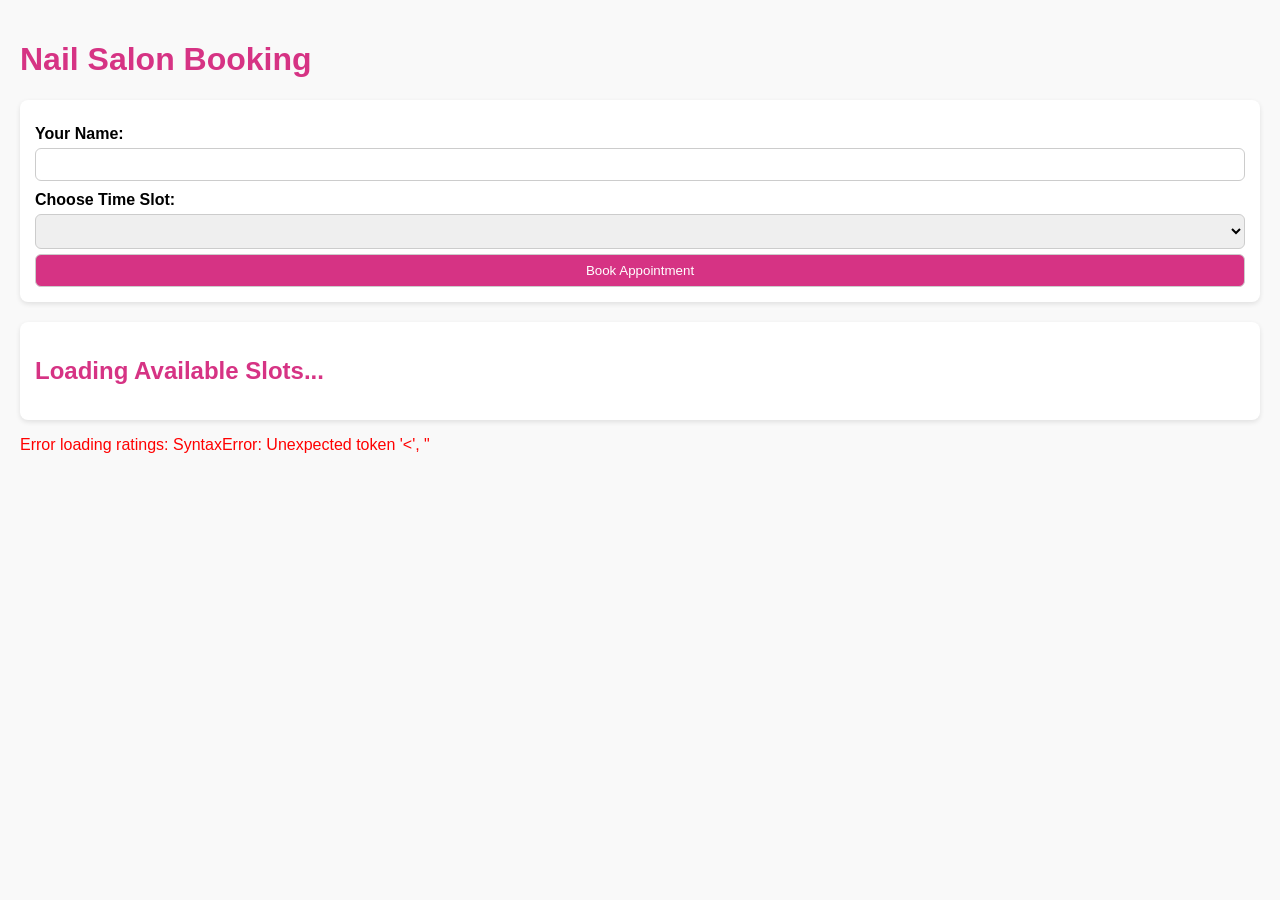
==== nailbooking/src/main/resources/static/index.html @ 594371e1 "all clear" ====
<!DOCTYPE html>
<html lang="en">

<head>
    <meta charset="UTF-8">
    <title>Nail Booking System</title>
    <style>
        body {
            font-family: 'Segoe UI', sans-serif;
            background-color: #f9f9f9;
            margin: 0;
            padding: 20px;
        }

        h1,
        h2 {
            color: #d63384;
        }

        form {
            margin-bottom: 20px;
            background: #fff;
            padding: 15px;
            border-radius: 8px;
            box-shadow: 0 2px 5px rgba(0, 0, 0, 0.1);
        }

        label {
            display: block;
            margin-top: 10px;
            font-weight: bold;
        }

        input,
        select,
        button {
            width: 100%;
            padding: 8px;
            margin-top: 5px;
            border: 1px solid #ccc;
            border-radius: 6px;
            box-sizing: border-box;
        }

        button {
            background-color: #d63384;
            color: white;
            cursor: pointer;
        }

        button:hover {
            background-color: #c21870;
        }

        #slots {
            background: #fff;
            padding: 15px;
            border-radius: 8px;
            box-shadow: 0 2px 5px rgba(0, 0, 0, 0.1);
        }

        ul {
            padding-left: 20px;
        }
    </style>
</head>

<body>
    <h1>Nail Salon Booking</h1>

    <form id="bookingForm">
        <label for="name">Your Name:</label>
        <input type="text" id="name" required>

        <label for="time">Choose Time Slot:</label>
        <select id="time" required></select>

        <button type="submit">Book Appointment</button>
    </form>

    <div id="slots">
        <h2>Loading Available Slots...</h2>
    </div>

    <div id="ratings">
        <p class="loading">Loading ratings...</p>
    </div>

    <script>
        fetch('/api/rating')
            .then(res => res.json())
            .then(data => {
                const div = document.getElementById('ratings');
                if (data.length === 0) {
                    div.innerHTML = '<p>No ratings available at the moment.</p>';
                    return;
                }

                const list = data.map(item =>
                    `<li>
                <strong>ID:</strong> ${item.id}<br>
                <strong>Rating:</strong> ${item.ratingValue} / 5<br>
                <strong>Review:</strong> ${item.review}
            </li>`
                ).join('');

                div.innerHTML = `<ul>${list}</ul>`;
            })
            .catch(err => {
                document.getElementById('ratings').innerHTML = `<p style="color:red;">Error loading ratings: ${err}</p>`;
            });
    </script>

    <script>
        fetch('/api/available-slots')
            .then(res => res.json())
            .then(data => {
                const div = document.getElementById('slots');
                const select = document.getElementById('time');

                if (data.length === 0) {
                    div.innerHTML = '<h2>No available slots today. Please try again later.</h2>';
                    return;
                }

                div.innerHTML = '<h2>Available Slots:</h2><ul>' +
                    data.map(slot => {
                        const date = new Date(slot);
                        const formatted = date.toLocaleString('en-US', {
                            dateStyle: 'medium', timeStyle: 'short'
                        });

                        const option = document.createElement('option');
                        option.value = slot;
                        option.textContent = formatted;
                        select.appendChild(option);

                        return `<li>${formatted}</li>`;
                    }).join('') + '</ul>';
            });

        document.getElementById('bookingForm').addEventListener('submit', (e) => {
            e.preventDefault();
            const name = document.getElementById('name').value;
            const time = document.getElementById('time').value;

            fetch('/api/book-appointment', {
                method: 'POST',
                headers: { 'Content-Type': 'application/json' },
                body: JSON.stringify({ name, time })
            })
                .then(res => {
                    if (!res.ok) {
                        return res.text().then(text => { throw new Error(text) });
                    }
                    return res.json();
                })
                .then(data => {
                    alert(`Booking confirmed for ${data.customerName} at ${new Date(data.time).toLocaleString()}`);
                    window.location.reload();
                })
                .catch(err => alert('Error: ' + err.message));
        });
    </script>
</body>

</html>
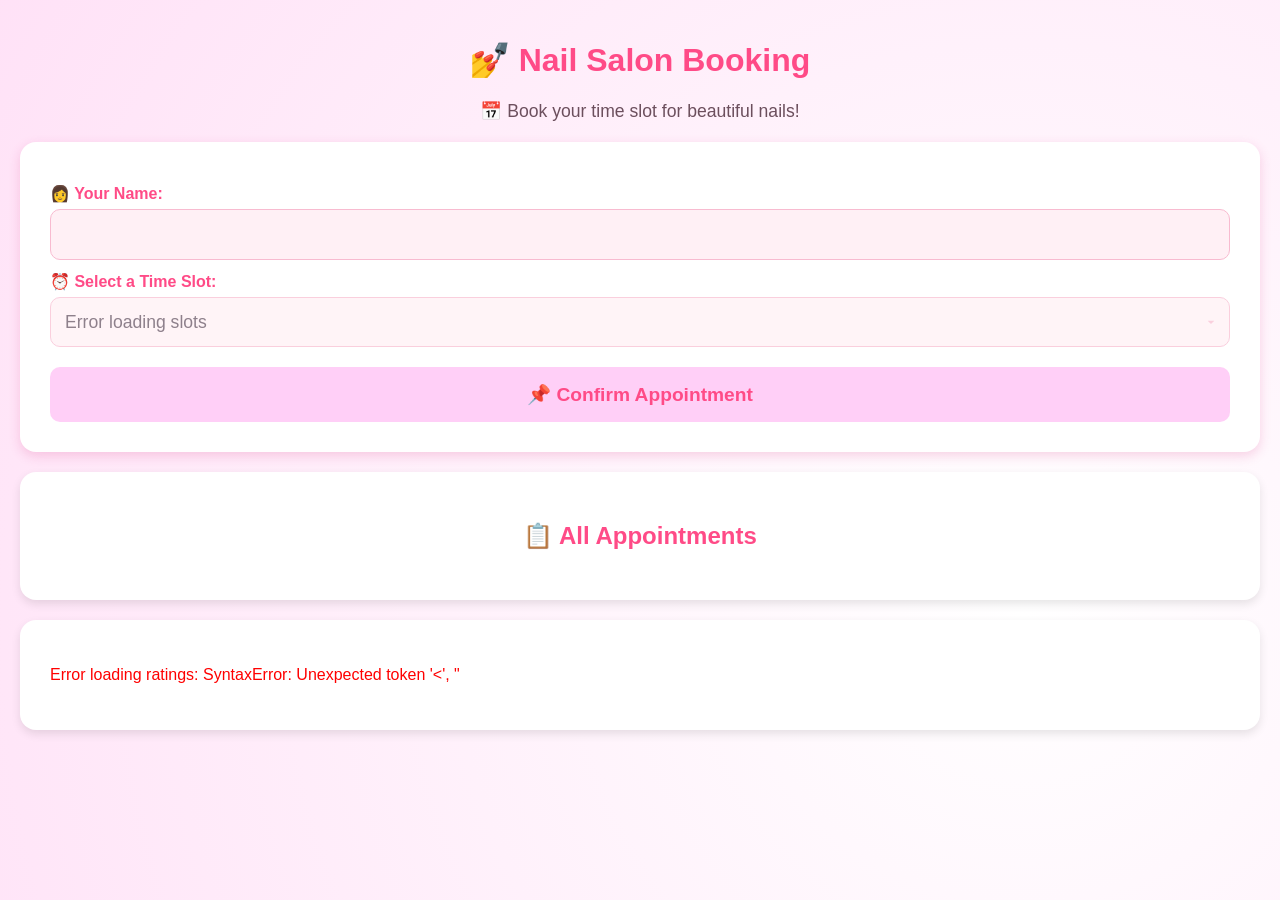
==== commit 5e139636: "ui jaaaaa" ====
--- a/nailbooking/src/main/resources/static/index.html
+++ b/nailbooking/src/main/resources/static/index.html
@@ -3,87 +3,190 @@
 
 <head>
     <meta charset="UTF-8">
-    <title>Nail Booking System</title>
+    <title>💅 Nail Booking System</title>
     <style>
         body {
             font-family: 'Segoe UI', sans-serif;
-            background-color: #f9f9f9;
+            background: radial-gradient(circle at 20% 20%, #ffffff, #ffd8f4, #ffffff, #fbcbda);
+            background-size: 400% 400%;
+            animation: bgMove 20s ease infinite;
             margin: 0;
             padding: 20px;
+            color: #5f4b5b;
+        }
+
+        @keyframes bgMove {
+            0% {
+                background-position: 0% 50%;
+            }
+
+            50% {
+                background-position: 100% 50%;
+            }
+
+            100% {
+                background-position: 0% 50%;
+            }
         }
 
         h1,
         h2 {
-            color: #d63384;
+            color: #f8bbd0;
+            text-align: center;
+        }
+
+        .description {
+            text-align: center;
+            font-size: 1.1em;
+            color: #6c4f5d;
+            margin-bottom: 20px;
         }
 
         form {
-            margin-bottom: 20px;
+            max-width: 100%;
+            margin: 0 auto 20px;
             background: #fff;
-            padding: 15px;
-            border-radius: 8px;
-            box-shadow: 0 2px 5px rgba(0, 0, 0, 0.1);
+            padding: 30px;
+            border-radius: 16px;
+            box-shadow: 0 4px 12px rgba(214, 51, 132, 0.2);
         }
 
         label {
             display: block;
-            margin-top: 10px;
+            margin-top: 12px;
             font-weight: bold;
+            color: #f8bbd0;
         }
 
         input,
         select,
         button {
             width: 100%;
-            padding: 8px;
-            margin-top: 5px;
-            border: 1px solid #ccc;
-            border-radius: 6px;
+            padding: 14px;
+            margin-top: 6px;
+            border: 1px solid #f8bbd0;
+            border-radius: 10px;
             box-sizing: border-box;
+            font-size: 1.1em;
+            background-color: #fff0f5;
+            color: #5f4b5b;
+
+        }
+
+        input:focus,
+        select:focus {
+            border-color: #f8bbd0;
+            box-shadow: 0 0 5px #f8bbd0;
+            outline: none;
+        }
+
+        select {
+            appearance: none;
+            background-image: url('data:image/svg+xml;utf8,<svg fill="%23f8bbd0" height="24" viewBox="0 0 24 24" width="24" xmlns="http://www.w3.org/2000/svg"><path d="M7 10l5 5 5-5z"/></svg>');
+            background-repeat: no-repeat;
+            background-position: right 10px center;
+            background-size: 16px 16px;
+            padding-right: 40px;
         }
 
         button {
-            background-color: #d63384;
-            color: white;
-            cursor: pointer;
+            background-color: #ff045c;
+            font-weight: bold;
+            margin-top: 20px;
+            transition: background-color 0.3s ease;
+            padding: 16px;
+            font-size: 1.2em;
+            border: none;
+            border-radius: 10px;
         }
 
         button:hover {
-            background-color: #c21870;
-        }
-
-        #slots {
+            background-color: #f8bbd0;
+
+            color: #6c4f5d;
+
+        }
+
+
+
+        #appointment-section,
+        #slots,
+        #ratings {
             background: #fff;
-            padding: 15px;
-            border-radius: 8px;
-            box-shadow: 0 2px 5px rgba(0, 0, 0, 0.1);
+            max-width: 100%;
+            margin: 0 auto 20px;
+            padding: 30px;
+            border-radius: 16px;
+            box-shadow: 0 4px 10px rgba(0, 0, 0, 0.1);
         }
 
         ul {
             padding-left: 20px;
         }
+
+        .loading {
+            text-align: center;
+            color: #6c4f5d;
+        }
+
+        /* Color adjustments */
+        h1,
+        h2,
+        label,
+        button,
+        input:focus,
+        select:focus {
+            color: #ff4b87 !important;
+        }
+
+        button {
+            background-color: #ffcff7 !important;
+        }
+
+        button:hover {
+            background-color: #b3ffe7 !important;
+            color: #696969 !important;
+
+        }
+
+
+        input,
+        select {
+            border-color: #f8bbd0 !important;
+        }
+
+        input:focus,
+        select:focus {
+            box-shadow: 0 0 5px #f8bbd0 !important;
+        }
+
+        select {
+            background-image: url('data:image/svg+xml;utf8,<svg fill="%23f8bbd0" height="24" viewBox="0 0 24 24" width="24" xmlns="http://www.w3.org/2000/svg"><path d="M7 10l5 5 5-5z"/></svg>') !important;
+        }
     </style>
 </head>
 
 <body>
-    <h1>Nail Salon Booking</h1>
+    <h1>💅 Nail Salon Booking</h1>
+    <p class="description">📅 Book your time slot for beautiful nails!</p>
 
     <form id="bookingForm">
-        <label for="name">Your Name:</label>
+        <label for="name">👩 Your Name:</label>
         <input type="text" id="name" required>
 
-        <label for="time">Choose Time Slot:</label>
+        <label for="time">⏰ Select a Time Slot:</label>
         <select id="time" required></select>
 
-        <button type="submit">Book Appointment</button>
+        <button type="submit">📌 Confirm Appointment</button>
     </form>
 
-    <div id="slots">
-        <h2>Loading Available Slots...</h2>
+    <div id="appointment-section">
+        <h2>📋 All Appointments</h2>
+        <ul id="appointment-list"></ul>
     </div>
 
     <div id="ratings">
-        <p class="loading">Loading ratings...</p>
+        <p class="loading">💖 Loading ratings...</p>
     </div>
 
     <script>
@@ -92,51 +195,61 @@
             .then(data => {
                 const div = document.getElementById('ratings');
                 if (data.length === 0) {
-                    div.innerHTML = '<p>No ratings available at the moment.</p>';
+                    div.innerHTML = '<p>No ratings available right now.</p>';
                     return;
                 }
 
                 const list = data.map(item =>
                     `<li>
-                <strong>ID:</strong> ${item.id}<br>
-                <strong>Rating:</strong> ${item.ratingValue} / 5<br>
-                <strong>Review:</strong> ${item.review}
-            </li>`
+                        <strong>ID:</strong> ${item.id}<br>
+                        <strong>Rating:</strong> ${item.ratingValue} / 5<br>
+                        <strong>Review:</strong> ${item.review}
+                    </li>`
                 ).join('');
-
                 div.innerHTML = `<ul>${list}</ul>`;
             })
             .catch(err => {
                 document.getElementById('ratings').innerHTML = `<p style="color:red;">Error loading ratings: ${err}</p>`;
             });
-    </script>
-
-    <script>
+
         fetch('/api/available-slots')
             .then(res => res.json())
             .then(data => {
-                const div = document.getElementById('slots');
                 const select = document.getElementById('time');
+                select.innerHTML = '';
 
                 if (data.length === 0) {
-                    div.innerHTML = '<h2>No available slots today. Please try again later.</h2>';
+                    const option = document.createElement('option');
+                    option.textContent = 'No available slots';
+                    option.disabled = true;
+                    option.selected = true;
+                    select.appendChild(option);
+                    select.disabled = true;
                     return;
                 }
 
-                div.innerHTML = '<h2>Available Slots:</h2><ul>' +
-                    data.map(slot => {
-                        const date = new Date(slot);
-                        const formatted = date.toLocaleString('en-US', {
-                            dateStyle: 'medium', timeStyle: 'short'
-                        });
-
-                        const option = document.createElement('option');
-                        option.value = slot;
-                        option.textContent = formatted;
-                        select.appendChild(option);
-
-                        return `<li>${formatted}</li>`;
-                    }).join('') + '</ul>';
+                data.forEach(slot => {
+                    const date = new Date(slot);
+                    const formatted = date.toLocaleString('en-US', {
+                        dateStyle: 'medium',
+                        timeStyle: 'short'
+                    });
+
+                    const option = document.createElement('option');
+                    option.value = slot;
+                    option.textContent = formatted;
+                    select.appendChild(option);
+                });
+            })
+            .catch(err => {
+                const select = document.getElementById('time');
+                select.innerHTML = '';
+                const option = document.createElement('option');
+                option.textContent = 'Error loading slots';
+                option.disabled = true;
+                option.selected = true;
+                select.appendChild(option);
+                select.disabled = true;
             });
 
         document.getElementById('bookingForm').addEventListener('submit', (e) => {
@@ -161,6 +274,26 @@
                 })
                 .catch(err => alert('Error: ' + err.message));
         });
+
+        fetch('/api/appointments')
+            .then(response => response.json())
+            .then(data => {
+                const list = document.getElementById('appointment-list');
+                list.innerHTML = '';
+                data.forEach(appointment => {
+                    const item = document.createElement('li');
+                    const date = new Date(appointment.time);
+                    const formatted = date.toLocaleString('en-US', {
+                        dateStyle: 'medium',
+                        timeStyle: 'short'
+                    });
+                    item.textContent = `🕒 ${formatted} — 👤 ${appointment.customerName}`;
+                    list.appendChild(item);
+                });
+            })
+            .catch(error => {
+                console.error('Error fetching appointments:', error);
+            });
     </script>
 </body>
 
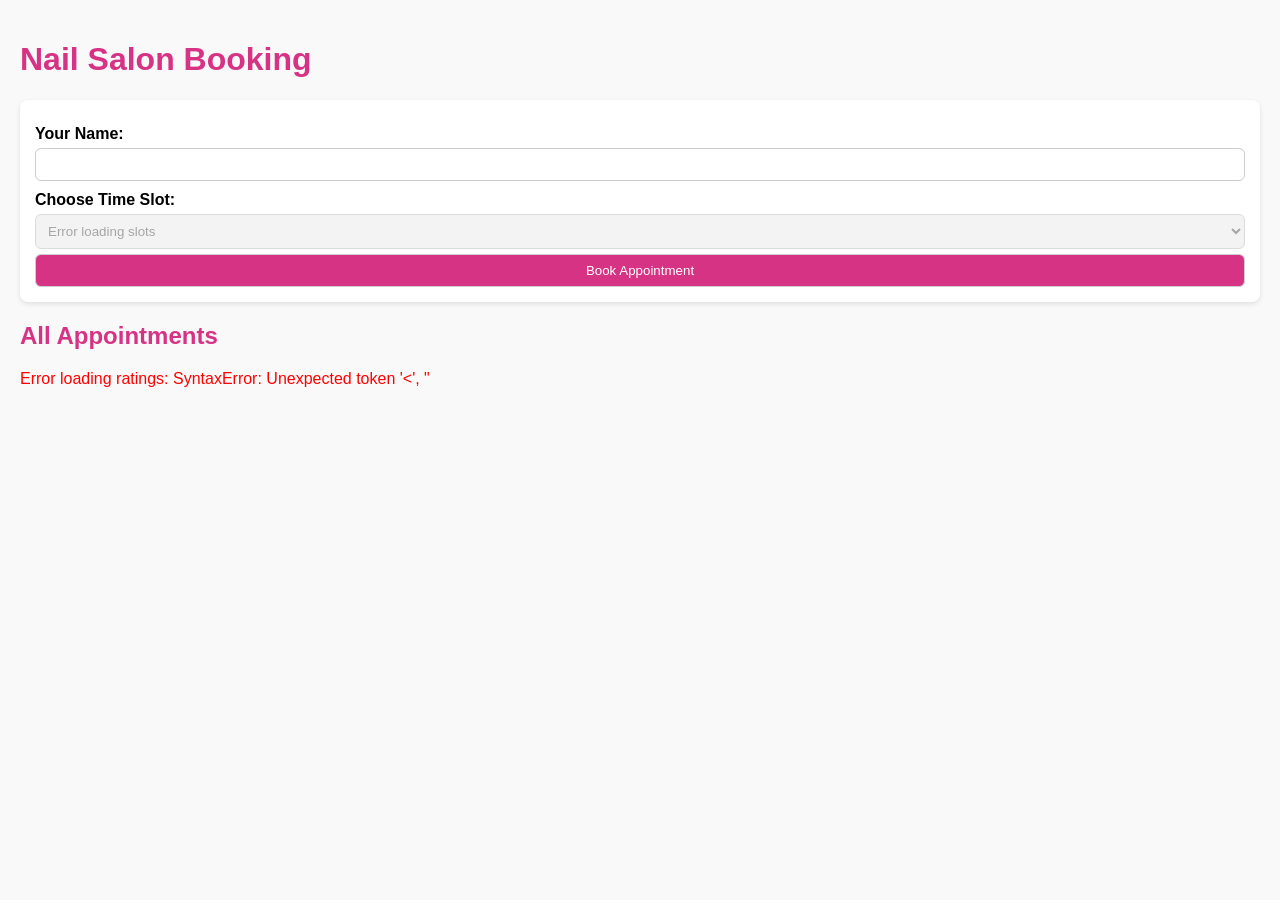
==== commit fb1b03ff: "fix for new service added" ====
--- a/nailbooking/src/main/resources/static/index.html
+++ b/nailbooking/src/main/resources/static/index.html
@@ -3,190 +3,89 @@
 
 <head>
     <meta charset="UTF-8">
-    <title>💅 Nail Booking System</title>
+    <title>Nail Booking System</title>
     <style>
         body {
             font-family: 'Segoe UI', sans-serif;
-            background: radial-gradient(circle at 20% 20%, #ffffff, #ffd8f4, #ffffff, #fbcbda);
-            background-size: 400% 400%;
-            animation: bgMove 20s ease infinite;
+            background-color: #f9f9f9;
             margin: 0;
             padding: 20px;
-            color: #5f4b5b;
-        }
-
-        @keyframes bgMove {
-            0% {
-                background-position: 0% 50%;
-            }
-
-            50% {
-                background-position: 100% 50%;
-            }
-
-            100% {
-                background-position: 0% 50%;
-            }
         }
 
         h1,
         h2 {
-            color: #f8bbd0;
-            text-align: center;
-        }
-
-        .description {
-            text-align: center;
-            font-size: 1.1em;
-            color: #6c4f5d;
+            color: #d63384;
+        }
+
+        form {
             margin-bottom: 20px;
-        }
-
-        form {
-            max-width: 100%;
-            margin: 0 auto 20px;
             background: #fff;
-            padding: 30px;
-            border-radius: 16px;
-            box-shadow: 0 4px 12px rgba(214, 51, 132, 0.2);
+            padding: 15px;
+            border-radius: 8px;
+            box-shadow: 0 2px 5px rgba(0, 0, 0, 0.1);
         }
 
         label {
             display: block;
-            margin-top: 12px;
+            margin-top: 10px;
             font-weight: bold;
-            color: #f8bbd0;
         }
 
         input,
         select,
         button {
             width: 100%;
-            padding: 14px;
-            margin-top: 6px;
-            border: 1px solid #f8bbd0;
-            border-radius: 10px;
+            padding: 8px;
+            margin-top: 5px;
+            border: 1px solid #ccc;
+            border-radius: 6px;
             box-sizing: border-box;
-            font-size: 1.1em;
-            background-color: #fff0f5;
-            color: #5f4b5b;
-
-        }
-
-        input:focus,
-        select:focus {
-            border-color: #f8bbd0;
-            box-shadow: 0 0 5px #f8bbd0;
-            outline: none;
-        }
-
-        select {
-            appearance: none;
-            background-image: url('data:image/svg+xml;utf8,<svg fill="%23f8bbd0" height="24" viewBox="0 0 24 24" width="24" xmlns="http://www.w3.org/2000/svg"><path d="M7 10l5 5 5-5z"/></svg>');
-            background-repeat: no-repeat;
-            background-position: right 10px center;
-            background-size: 16px 16px;
-            padding-right: 40px;
         }
 
         button {
-            background-color: #ff045c;
-            font-weight: bold;
-            margin-top: 20px;
-            transition: background-color 0.3s ease;
-            padding: 16px;
-            font-size: 1.2em;
-            border: none;
-            border-radius: 10px;
+            background-color: #d63384;
+            color: white;
+            cursor: pointer;
         }
 
         button:hover {
-            background-color: #f8bbd0;
-
-            color: #6c4f5d;
-
-        }
-
-
-
-        #appointment-section,
-        #slots,
-        #ratings {
+            background-color: #c21870;
+        }
+
+        #slots {
             background: #fff;
-            max-width: 100%;
-            margin: 0 auto 20px;
-            padding: 30px;
-            border-radius: 16px;
-            box-shadow: 0 4px 10px rgba(0, 0, 0, 0.1);
+            padding: 15px;
+            border-radius: 8px;
+            box-shadow: 0 2px 5px rgba(0, 0, 0, 0.1);
         }
 
         ul {
             padding-left: 20px;
         }
-
-        .loading {
-            text-align: center;
-            color: #6c4f5d;
-        }
-
-        /* Color adjustments */
-        h1,
-        h2,
-        label,
-        button,
-        input:focus,
-        select:focus {
-            color: #ff4b87 !important;
-        }
-
-        button {
-            background-color: #ffcff7 !important;
-        }
-
-        button:hover {
-            background-color: #b3ffe7 !important;
-            color: #696969 !important;
-
-        }
-
-
-        input,
-        select {
-            border-color: #f8bbd0 !important;
-        }
-
-        input:focus,
-        select:focus {
-            box-shadow: 0 0 5px #f8bbd0 !important;
-        }
-
-        select {
-            background-image: url('data:image/svg+xml;utf8,<svg fill="%23f8bbd0" height="24" viewBox="0 0 24 24" width="24" xmlns="http://www.w3.org/2000/svg"><path d="M7 10l5 5 5-5z"/></svg>') !important;
-        }
     </style>
 </head>
 
 <body>
-    <h1>💅 Nail Salon Booking</h1>
-    <p class="description">📅 Book your time slot for beautiful nails!</p>
+    <h1>Nail Salon Booking</h1>
 
     <form id="bookingForm">
-        <label for="name">👩 Your Name:</label>
+        <label for="name">Your Name:</label>
         <input type="text" id="name" required>
 
-        <label for="time">⏰ Select a Time Slot:</label>
+        <label for="time">Choose Time Slot:</label>
         <select id="time" required></select>
 
-        <button type="submit">📌 Confirm Appointment</button>
+        <button type="submit">Book Appointment</button>
     </form>
 
     <div id="appointment-section">
-        <h2>📋 All Appointments</h2>
+        <h2>All Appointments</h2>
         <ul id="appointment-list"></ul>
     </div>
 
+
     <div id="ratings">
-        <p class="loading">💖 Loading ratings...</p>
+        <p class="loading">Loading ratings...</p>
     </div>
 
     <script>
@@ -195,30 +94,34 @@
             .then(data => {
                 const div = document.getElementById('ratings');
                 if (data.length === 0) {
-                    div.innerHTML = '<p>No ratings available right now.</p>';
+                    div.innerHTML = '<p>No ratings available at the moment.</p>';
                     return;
                 }
 
                 const list = data.map(item =>
                     `<li>
-                        <strong>ID:</strong> ${item.id}<br>
-                        <strong>Rating:</strong> ${item.ratingValue} / 5<br>
-                        <strong>Review:</strong> ${item.review}
-                    </li>`
+                <strong>ID:</strong> ${item.id}<br>
+                <strong>Rating:</strong> ${item.ratingValue} / 5<br>
+                <strong>Review:</strong> ${item.review}
+            </li>`
                 ).join('');
+
                 div.innerHTML = `<ul>${list}</ul>`;
             })
             .catch(err => {
                 document.getElementById('ratings').innerHTML = `<p style="color:red;">Error loading ratings: ${err}</p>`;
             });
-
+    </script>
+
+    <script>
         fetch('/api/available-slots')
             .then(res => res.json())
             .then(data => {
                 const select = document.getElementById('time');
-                select.innerHTML = '';
+                select.innerHTML = ''; // ล้าง option เดิม
 
                 if (data.length === 0) {
+                    // ถ้าไม่มี slot ให้ disable dropdown และเพิ่ม option ว่าง
                     const option = document.createElement('option');
                     option.textContent = 'No available slots';
                     option.disabled = true;
@@ -228,6 +131,7 @@
                     return;
                 }
 
+                // ถ้ามี slot ให้เพิ่มเป็น option
                 data.forEach(slot => {
                     const date = new Date(slot);
                     const formatted = date.toLocaleString('en-US', {
@@ -279,7 +183,7 @@
             .then(response => response.json())
             .then(data => {
                 const list = document.getElementById('appointment-list');
-                list.innerHTML = '';
+                list.innerHTML = ''; // เคลียร์รายการเก่า
                 data.forEach(appointment => {
                     const item = document.createElement('li');
                     const date = new Date(appointment.time);
@@ -287,13 +191,14 @@
                         dateStyle: 'medium',
                         timeStyle: 'short'
                     });
-                    item.textContent = `🕒 ${formatted} — 👤 ${appointment.customerName}`;
+                    item.textContent = `Time: ${formatted}, Customer: ${appointment.customerName}`;
                     list.appendChild(item);
                 });
             })
             .catch(error => {
                 console.error('Error fetching appointments:', error);
             });
+
     </script>
 </body>
 
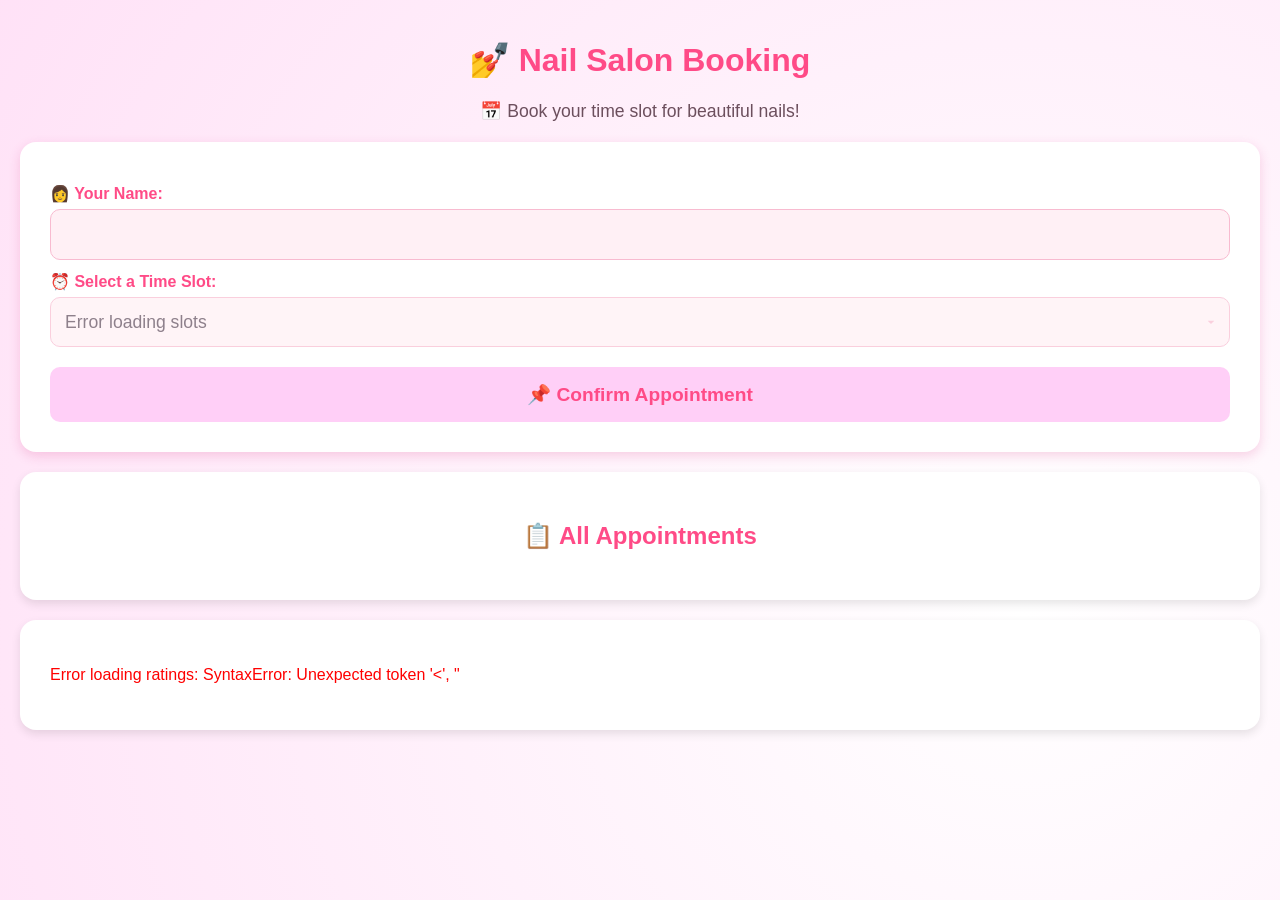
==== commit e8d86528: "Merge pull request #11 from Kwandao6509650245/nailbooking-ui Nailbooking UI" ====
--- a/nailbooking/src/main/resources/static/index.html
+++ b/nailbooking/src/main/resources/static/index.html
@@ -3,89 +3,190 @@
 
 <head>
     <meta charset="UTF-8">
-    <title>Nail Booking System</title>
+    <title>💅 Nail Booking System</title>
     <style>
         body {
             font-family: 'Segoe UI', sans-serif;
-            background-color: #f9f9f9;
+            background: radial-gradient(circle at 20% 20%, #ffffff, #ffd8f4, #ffffff, #fbcbda);
+            background-size: 400% 400%;
+            animation: bgMove 20s ease infinite;
             margin: 0;
             padding: 20px;
+            color: #5f4b5b;
+        }
+
+        @keyframes bgMove {
+            0% {
+                background-position: 0% 50%;
+            }
+
+            50% {
+                background-position: 100% 50%;
+            }
+
+            100% {
+                background-position: 0% 50%;
+            }
         }
 
         h1,
         h2 {
-            color: #d63384;
+            color: #f8bbd0;
+            text-align: center;
+        }
+
+        .description {
+            text-align: center;
+            font-size: 1.1em;
+            color: #6c4f5d;
+            margin-bottom: 20px;
         }
 
         form {
-            margin-bottom: 20px;
+            max-width: 100%;
+            margin: 0 auto 20px;
             background: #fff;
-            padding: 15px;
-            border-radius: 8px;
-            box-shadow: 0 2px 5px rgba(0, 0, 0, 0.1);
+            padding: 30px;
+            border-radius: 16px;
+            box-shadow: 0 4px 12px rgba(214, 51, 132, 0.2);
         }
 
         label {
             display: block;
-            margin-top: 10px;
+            margin-top: 12px;
             font-weight: bold;
+            color: #f8bbd0;
         }
 
         input,
         select,
         button {
             width: 100%;
-            padding: 8px;
-            margin-top: 5px;
-            border: 1px solid #ccc;
-            border-radius: 6px;
+            padding: 14px;
+            margin-top: 6px;
+            border: 1px solid #f8bbd0;
+            border-radius: 10px;
             box-sizing: border-box;
+            font-size: 1.1em;
+            background-color: #fff0f5;
+            color: #5f4b5b;
+
+        }
+
+        input:focus,
+        select:focus {
+            border-color: #f8bbd0;
+            box-shadow: 0 0 5px #f8bbd0;
+            outline: none;
+        }
+
+        select {
+            appearance: none;
+            background-image: url('data:image/svg+xml;utf8,<svg fill="%23f8bbd0" height="24" viewBox="0 0 24 24" width="24" xmlns="http://www.w3.org/2000/svg"><path d="M7 10l5 5 5-5z"/></svg>');
+            background-repeat: no-repeat;
+            background-position: right 10px center;
+            background-size: 16px 16px;
+            padding-right: 40px;
         }
 
         button {
-            background-color: #d63384;
-            color: white;
-            cursor: pointer;
+            background-color: #ff045c;
+            font-weight: bold;
+            margin-top: 20px;
+            transition: background-color 0.3s ease;
+            padding: 16px;
+            font-size: 1.2em;
+            border: none;
+            border-radius: 10px;
         }
 
         button:hover {
-            background-color: #c21870;
-        }
-
-        #slots {
+            background-color: #f8bbd0;
+
+            color: #6c4f5d;
+
+        }
+
+
+
+        #appointment-section,
+        #slots,
+        #ratings {
             background: #fff;
-            padding: 15px;
-            border-radius: 8px;
-            box-shadow: 0 2px 5px rgba(0, 0, 0, 0.1);
+            max-width: 100%;
+            margin: 0 auto 20px;
+            padding: 30px;
+            border-radius: 16px;
+            box-shadow: 0 4px 10px rgba(0, 0, 0, 0.1);
         }
 
         ul {
             padding-left: 20px;
         }
+
+        .loading {
+            text-align: center;
+            color: #6c4f5d;
+        }
+
+        /* Color adjustments */
+        h1,
+        h2,
+        label,
+        button,
+        input:focus,
+        select:focus {
+            color: #ff4b87 !important;
+        }
+
+        button {
+            background-color: #ffcff7 !important;
+        }
+
+        button:hover {
+            background-color: #b3ffe7 !important;
+            color: #696969 !important;
+
+        }
+
+
+        input,
+        select {
+            border-color: #f8bbd0 !important;
+        }
+
+        input:focus,
+        select:focus {
+            box-shadow: 0 0 5px #f8bbd0 !important;
+        }
+
+        select {
+            background-image: url('data:image/svg+xml;utf8,<svg fill="%23f8bbd0" height="24" viewBox="0 0 24 24" width="24" xmlns="http://www.w3.org/2000/svg"><path d="M7 10l5 5 5-5z"/></svg>') !important;
+        }
     </style>
 </head>
 
 <body>
-    <h1>Nail Salon Booking</h1>
+    <h1>💅 Nail Salon Booking</h1>
+    <p class="description">📅 Book your time slot for beautiful nails!</p>
 
     <form id="bookingForm">
-        <label for="name">Your Name:</label>
+        <label for="name">👩 Your Name:</label>
         <input type="text" id="name" required>
 
-        <label for="time">Choose Time Slot:</label>
+        <label for="time">⏰ Select a Time Slot:</label>
         <select id="time" required></select>
 
-        <button type="submit">Book Appointment</button>
+        <button type="submit">📌 Confirm Appointment</button>
     </form>
 
     <div id="appointment-section">
-        <h2>All Appointments</h2>
+        <h2>📋 All Appointments</h2>
         <ul id="appointment-list"></ul>
     </div>
 
-
     <div id="ratings">
-        <p class="loading">Loading ratings...</p>
+        <p class="loading">💖 Loading ratings...</p>
     </div>
 
     <script>
@@ -94,34 +195,30 @@
             .then(data => {
                 const div = document.getElementById('ratings');
                 if (data.length === 0) {
-                    div.innerHTML = '<p>No ratings available at the moment.</p>';
+                    div.innerHTML = '<p>No ratings available right now.</p>';
                     return;
                 }
 
                 const list = data.map(item =>
                     `<li>
-                <strong>ID:</strong> ${item.id}<br>
-                <strong>Rating:</strong> ${item.ratingValue} / 5<br>
-                <strong>Review:</strong> ${item.review}
-            </li>`
+                        <strong>ID:</strong> ${item.id}<br>
+                        <strong>Rating:</strong> ${item.ratingValue} / 5<br>
+                        <strong>Review:</strong> ${item.review}
+                    </li>`
                 ).join('');
-
                 div.innerHTML = `<ul>${list}</ul>`;
             })
             .catch(err => {
                 document.getElementById('ratings').innerHTML = `<p style="color:red;">Error loading ratings: ${err}</p>`;
             });
-    </script>
-
-    <script>
+
         fetch('/api/available-slots')
             .then(res => res.json())
             .then(data => {
                 const select = document.getElementById('time');
-                select.innerHTML = ''; // ล้าง option เดิม
+                select.innerHTML = '';
 
                 if (data.length === 0) {
-                    // ถ้าไม่มี slot ให้ disable dropdown และเพิ่ม option ว่าง
                     const option = document.createElement('option');
                     option.textContent = 'No available slots';
                     option.disabled = true;
@@ -131,7 +228,6 @@
                     return;
                 }
 
-                // ถ้ามี slot ให้เพิ่มเป็น option
                 data.forEach(slot => {
                     const date = new Date(slot);
                     const formatted = date.toLocaleString('en-US', {
@@ -183,7 +279,7 @@
             .then(response => response.json())
             .then(data => {
                 const list = document.getElementById('appointment-list');
-                list.innerHTML = ''; // เคลียร์รายการเก่า
+                list.innerHTML = '';
                 data.forEach(appointment => {
                     const item = document.createElement('li');
                     const date = new Date(appointment.time);
@@ -191,14 +287,13 @@
                         dateStyle: 'medium',
                         timeStyle: 'short'
                     });
-                    item.textContent = `Time: ${formatted}, Customer: ${appointment.customerName}`;
+                    item.textContent = `🕒 ${formatted} — 👤 ${appointment.customerName}`;
                     list.appendChild(item);
                 });
             })
             .catch(error => {
                 console.error('Error fetching appointments:', error);
             });
-
     </script>
 </body>
 
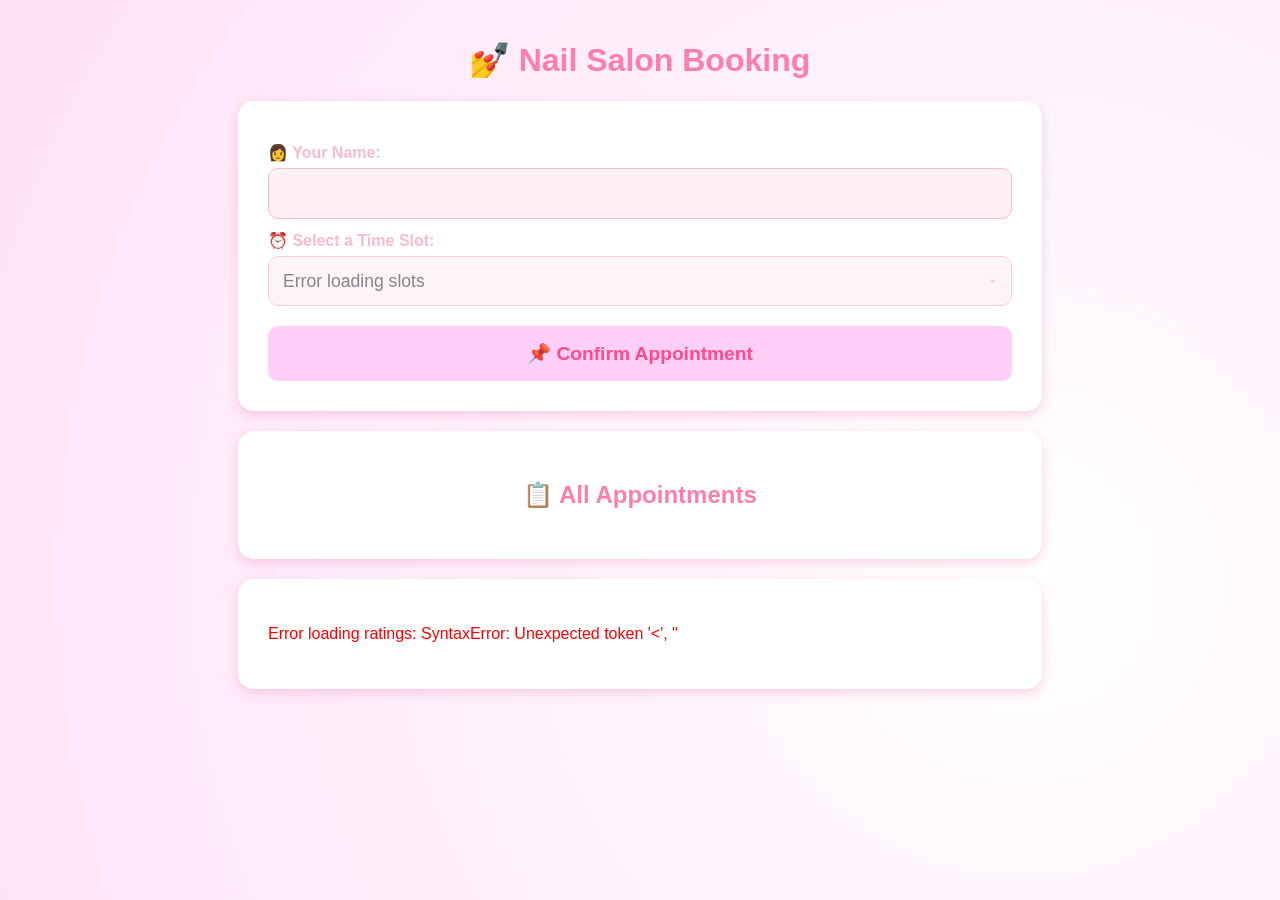
==== commit 0cd1b317: "Sa" ====
--- a/nailbooking/src/main/resources/static/index.html
+++ b/nailbooking/src/main/resources/static/index.html
@@ -31,19 +31,14 @@
 
         h1,
         h2 {
-            color: #f8bbd0;
+            color: #ff7eab;
             text-align: center;
         }
 
-        .description {
-            text-align: center;
-            font-size: 1.1em;
-            color: #6c4f5d;
-            margin-bottom: 20px;
-        }
-
-        form {
-            max-width: 100%;
+        form,
+        #appointment-section,
+        #ratings {
+            max-width: 60%;
             margin: 0 auto 20px;
             background: #fff;
             padding: 30px;
@@ -70,7 +65,6 @@
             font-size: 1.1em;
             background-color: #fff0f5;
             color: #5f4b5b;
-
         }
 
         input:focus,
@@ -90,7 +84,7 @@
         }
 
         button {
-            background-color: #ff045c;
+            background-color: #ffcff7 !important;
             font-weight: bold;
             margin-top: 20px;
             transition: background-color 0.3s ease;
@@ -98,26 +92,12 @@
             font-size: 1.2em;
             border: none;
             border-radius: 10px;
+            color: #ff4b87 !important;
         }
 
         button:hover {
-            background-color: #f8bbd0;
-
-            color: #6c4f5d;
-
-        }
-
-
-
-        #appointment-section,
-        #slots,
-        #ratings {
-            background: #fff;
-            max-width: 100%;
-            margin: 0 auto 20px;
-            padding: 30px;
-            border-radius: 16px;
-            box-shadow: 0 4px 10px rgba(0, 0, 0, 0.1);
+            background-color: #b3ffe7 !important;
+            color: #696969 !important;
         }
 
         ul {
@@ -129,46 +109,35 @@
             color: #6c4f5d;
         }
 
-        /* Color adjustments */
-        h1,
-        h2,
-        label,
-        button,
-        input:focus,
-        select:focus {
-            color: #ff4b87 !important;
-        }
-
-        button {
-            background-color: #ffcff7 !important;
-        }
-
-        button:hover {
-            background-color: #b3ffe7 !important;
-            color: #696969 !important;
-
-        }
-
-
-        input,
-        select {
-            border-color: #f8bbd0 !important;
-        }
-
-        input:focus,
-        select:focus {
-            box-shadow: 0 0 5px #f8bbd0 !important;
-        }
-
-        select {
-            background-image: url('data:image/svg+xml;utf8,<svg fill="%23f8bbd0" height="24" viewBox="0 0 24 24" width="24" xmlns="http://www.w3.org/2000/svg"><path d="M7 10l5 5 5-5z"/></svg>') !important;
+        /* Cute Review Styling */
+        .review-list {
+            list-style: none;
+            padding: 0;
+        }
+
+        .review-card {
+            background-color: #fff0f8;
+            border: 1px solid #f8bbd0;
+            border-radius: 16px;
+            padding: 20px;
+            margin-bottom: 16px;
+            box-shadow: 0 2px 8px rgba(214, 51, 132, 0.1);
+            font-size: 1em;
+            color: #6c4f5d;
+        }
+
+        .review-card strong {
+            color: #ff4b87;
+        }
+
+        .review-card::before {
+            content: "🌸 Feedback";
         }
     </style>
 </head>
 
 <body>
     <h1>💅 Nail Salon Booking</h1>
-    <p class="description">📅 Book your time slot for beautiful nails!</p>
 
     <form id="bookingForm">
         <label for="name">👩 Your Name:</label>
@@ -185,7 +154,9 @@
         <ul id="appointment-list"></ul>
     </div>
 
+    <!-- Added the title before the ratings section -->
     <div id="ratings">
+        <h2>💬 Feedback from Customers</h2> <!-- Added title here before the ratings -->
         <p class="loading">💖 Loading ratings...</p>
     </div>
 
@@ -200,13 +171,12 @@
                 }
 
                 const list = data.map(item =>
-                    `<li>
-                        <strong>ID:</strong> ${item.id}<br>
-                        <strong>Rating:</strong> ${item.ratingValue} / 5<br>
-                        <strong>Review:</strong> ${item.review}
+                    `<li class="review-card">
+                        <p><strong>Rating:</strong> ⭐ ${item.ratingValue} / 5</p>
+                        <p><strong>Review:</strong> “${item.review}”</p>
                     </li>`
                 ).join('');
-                div.innerHTML = `<ul>${list}</ul>`;
+                div.innerHTML = `<ul class="review-list">${list}</ul>`;
             })
             .catch(err => {
                 document.getElementById('ratings').innerHTML = `<p style="color:red;">Error loading ratings: ${err}</p>`;
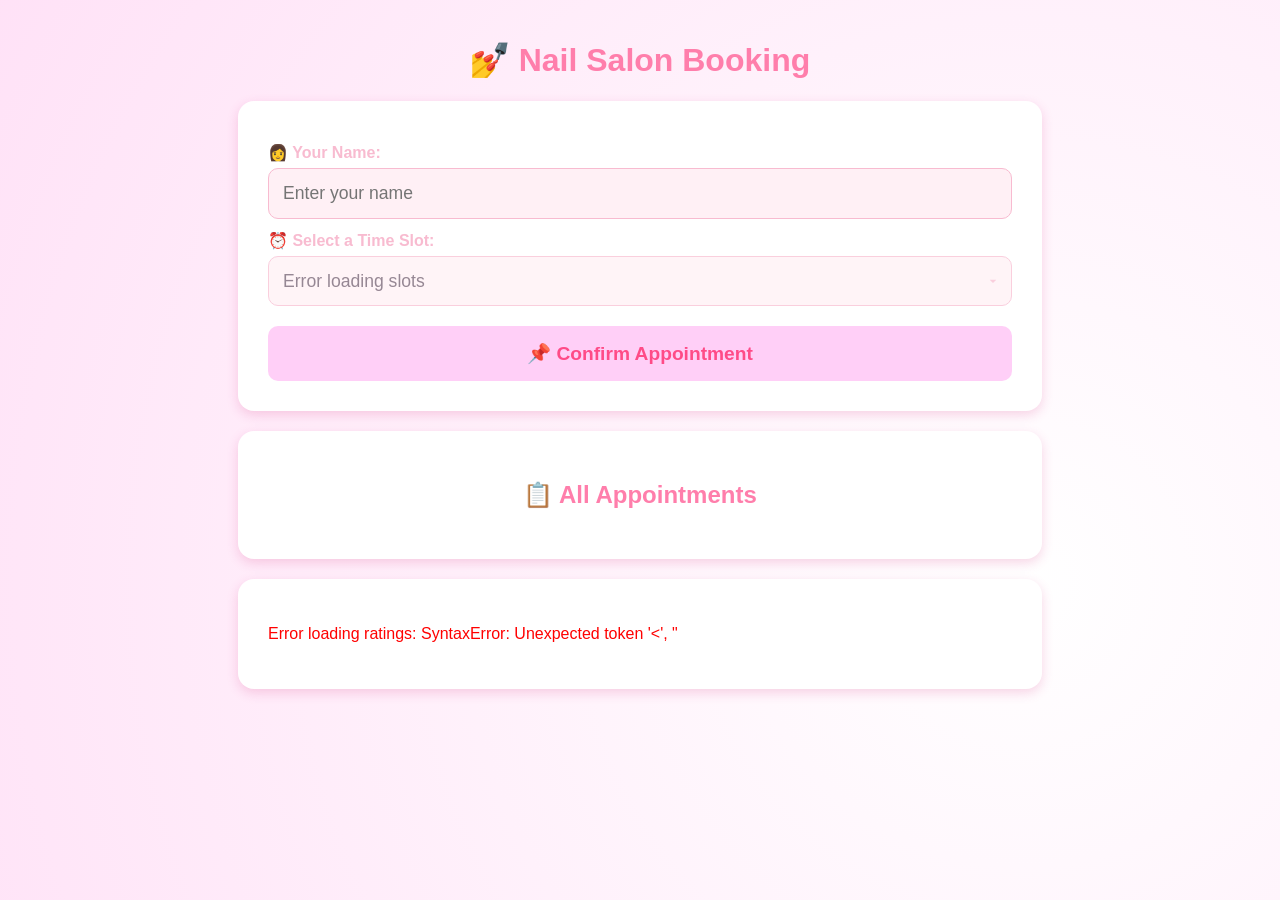
==== commit 2434d100: "enhance ui" ====
--- a/nailbooking/src/main/resources/static/index.html
+++ b/nailbooking/src/main/resources/static/index.html
@@ -64,7 +64,7 @@
             box-sizing: border-box;
             font-size: 1.1em;
             background-color: #fff0f5;
-            color: #5f4b5b;
+            color: #6b5567;
         }
 
         input:focus,
@@ -141,10 +141,12 @@
 
     <form id="bookingForm">
         <label for="name">👩 Your Name:</label>
-        <input type="text" id="name" required>
+        <input type="text" id="name" placeholder="Enter your name" required>
 
         <label for="time">⏰ Select a Time Slot:</label>
-        <select id="time" required></select>
+        <select id="time" required>
+            <option value="" disabled selected hidden>-- Choose a available time slot --</option>
+        </select>
 
         <button type="submit">📌 Confirm Appointment</button>
     </form>
@@ -154,9 +156,8 @@
         <ul id="appointment-list"></ul>
     </div>
 
-    <!-- Added the title before the ratings section -->
+
     <div id="ratings">
-        <h2>💬 Feedback from Customers</h2> <!-- Added title here before the ratings -->
         <p class="loading">💖 Loading ratings...</p>
     </div>
 
@@ -171,12 +172,14 @@
                 }
 
                 const list = data.map(item =>
-                    `<li class="review-card">
+                    `
+                    <li class="review-card">
                         <p><strong>Rating:</strong> ⭐ ${item.ratingValue} / 5</p>
                         <p><strong>Review:</strong> “${item.review}”</p>
                     </li>`
                 ).join('');
-                div.innerHTML = `<ul class="review-list">${list}</ul>`;
+                div.innerHTML = `
+                <h2>💬 Feedback from Customers</h2><ul class="review-list">${list}</ul>`;
             })
             .catch(err => {
                 document.getElementById('ratings').innerHTML = `<p style="color:red;">Error loading ratings: ${err}</p>`;
@@ -197,6 +200,15 @@
                     select.disabled = true;
                     return;
                 }
+
+                const placeholder = document.createElement('option');
+                placeholder.value = '';
+                placeholder.textContent = '-- Choose an available time slot --';
+                placeholder.disabled = true;
+                placeholder.selected = true;
+                placeholder.hidden = true;
+                select.appendChild(placeholder);
+
 
                 data.forEach(slot => {
                     const date = new Date(slot);
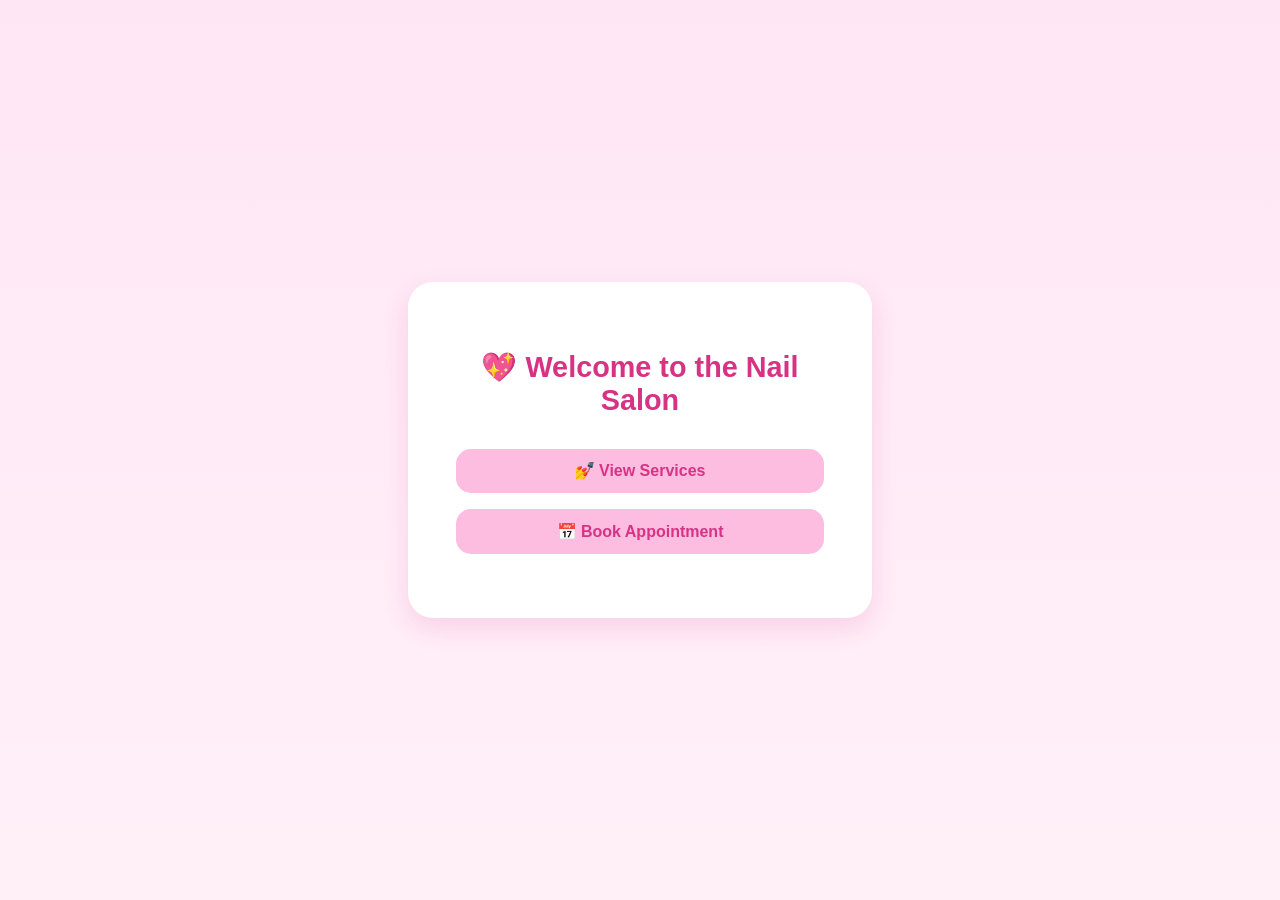
==== commit 2922000b: "swap ui for calling another service" ====
--- a/nailbooking/src/main/resources/static/index.html
+++ b/nailbooking/src/main/resources/static/index.html
@@ -2,281 +2,60 @@
 <html lang="en">
 
 <head>
-    <meta charset="UTF-8">
-    <title>💅 Nail Booking System</title>
+    <meta charset="UTF-8" />
+    <title>Nail Salon Service</title>
     <style>
         body {
             font-family: 'Segoe UI', sans-serif;
-            background: radial-gradient(circle at 20% 20%, #ffffff, #ffd8f4, #ffffff, #fbcbda);
-            background-size: 400% 400%;
-            animation: bgMove 20s ease infinite;
+            background: linear-gradient(to bottom, #ffe6f5, #fff0f8);
+            display: flex;
+            align-items: center;
+            justify-content: center;
+            height: 100vh;
             margin: 0;
-            padding: 20px;
-            color: #5f4b5b;
         }
 
-        @keyframes bgMove {
-            0% {
-                background-position: 0% 50%;
-            }
-
-            50% {
-                background-position: 100% 50%;
-            }
-
-            100% {
-                background-position: 0% 50%;
-            }
+        .container {
+            text-align: center;
+            background: white;
+            padding: 3rem 2rem;
+            border-radius: 25px;
+            box-shadow: 0 10px 25px rgba(214, 51, 132, 0.15);
+            max-width: 400px;
+            width: 90%;
         }
 
-        h1,
-        h2 {
-            color: #ff7eab;
-            text-align: center;
+        h1 {
+            color: #d63384;
+            font-size: 1.8rem;
+            margin-bottom: 2rem;
         }
 
-        form,
-        #appointment-section,
-        #ratings {
-            max-width: 60%;
-            margin: 0 auto 20px;
-            background: #fff;
-            padding: 30px;
-            border-radius: 16px;
-            box-shadow: 0 4px 12px rgba(214, 51, 132, 0.2);
+        a {
+            display: block;
+            margin: 1rem auto;
+            padding: 0.8rem 1.5rem;
+            background-color: #fcbde0;
+            color: #d63384;
+            text-decoration: none;
+            font-weight: bold;
+            border-radius: 15px;
+            width: 80%;
+            transition: background-color 0.3s ease;
         }
 
-        label {
-            display: block;
-            margin-top: 12px;
-            font-weight: bold;
-            color: #f8bbd0;
-        }
-
-        input,
-        select,
-        button {
-            width: 100%;
-            padding: 14px;
-            margin-top: 6px;
-            border: 1px solid #f8bbd0;
-            border-radius: 10px;
-            box-sizing: border-box;
-            font-size: 1.1em;
-            background-color: #fff0f5;
-            color: #6b5567;
-        }
-
-        input:focus,
-        select:focus {
-            border-color: #f8bbd0;
-            box-shadow: 0 0 5px #f8bbd0;
-            outline: none;
-        }
-
-        select {
-            appearance: none;
-            background-image: url('data:image/svg+xml;utf8,<svg fill="%23f8bbd0" height="24" viewBox="0 0 24 24" width="24" xmlns="http://www.w3.org/2000/svg"><path d="M7 10l5 5 5-5z"/></svg>');
-            background-repeat: no-repeat;
-            background-position: right 10px center;
-            background-size: 16px 16px;
-            padding-right: 40px;
-        }
-
-        button {
-            background-color: #ffcff7 !important;
-            font-weight: bold;
-            margin-top: 20px;
-            transition: background-color 0.3s ease;
-            padding: 16px;
-            font-size: 1.2em;
-            border: none;
-            border-radius: 10px;
-            color: #ff4b87 !important;
-        }
-
-        button:hover {
-            background-color: #b3ffe7 !important;
-            color: #696969 !important;
-        }
-
-        ul {
-            padding-left: 20px;
-        }
-
-        .loading {
-            text-align: center;
-            color: #6c4f5d;
-        }
-
-        /* Cute Review Styling */
-        .review-list {
-            list-style: none;
-            padding: 0;
-        }
-
-        .review-card {
-            background-color: #fff0f8;
-            border: 1px solid #f8bbd0;
-            border-radius: 16px;
-            padding: 20px;
-            margin-bottom: 16px;
-            box-shadow: 0 2px 8px rgba(214, 51, 132, 0.1);
-            font-size: 1em;
-            color: #6c4f5d;
-        }
-
-        .review-card strong {
-            color: #ff4b87;
-        }
-
-        .review-card::before {
-            content: "🌸 Feedback";
+        a:hover {
+            background-color: #f89fce;
         }
     </style>
 </head>
 
 <body>
-    <h1>💅 Nail Salon Booking</h1>
-
-    <form id="bookingForm">
-        <label for="name">👩 Your Name:</label>
-        <input type="text" id="name" placeholder="Enter your name" required>
-
-        <label for="time">⏰ Select a Time Slot:</label>
-        <select id="time" required>
-            <option value="" disabled selected hidden>-- Choose a available time slot --</option>
-        </select>
-
-        <button type="submit">📌 Confirm Appointment</button>
-    </form>
-
-    <div id="appointment-section">
-        <h2>📋 All Appointments</h2>
-        <ul id="appointment-list"></ul>
+    <div class="container">
+        <h1>💖 Welcome to the Nail Salon</h1>
+        <a href="services.html">💅 View Services</a>
+        <a href="booking.html">📅 Book Appointment</a>
     </div>
-
-
-    <div id="ratings">
-        <p class="loading">💖 Loading ratings...</p>
-    </div>
-
-    <script>
-        fetch('/api/rating')
-            .then(res => res.json())
-            .then(data => {
-                const div = document.getElementById('ratings');
-                if (data.length === 0) {
-                    div.innerHTML = '<p>No ratings available right now.</p>';
-                    return;
-                }
-
-                const list = data.map(item =>
-                    `
-                    <li class="review-card">
-                        <p><strong>Rating:</strong> ⭐ ${item.ratingValue} / 5</p>
-                        <p><strong>Review:</strong> “${item.review}”</p>
-                    </li>`
-                ).join('');
-                div.innerHTML = `
-                <h2>💬 Feedback from Customers</h2><ul class="review-list">${list}</ul>`;
-            })
-            .catch(err => {
-                document.getElementById('ratings').innerHTML = `<p style="color:red;">Error loading ratings: ${err}</p>`;
-            });
-
-        fetch('/api/available-slots')
-            .then(res => res.json())
-            .then(data => {
-                const select = document.getElementById('time');
-                select.innerHTML = '';
-
-                if (data.length === 0) {
-                    const option = document.createElement('option');
-                    option.textContent = 'No available slots';
-                    option.disabled = true;
-                    option.selected = true;
-                    select.appendChild(option);
-                    select.disabled = true;
-                    return;
-                }
-
-                const placeholder = document.createElement('option');
-                placeholder.value = '';
-                placeholder.textContent = '-- Choose an available time slot --';
-                placeholder.disabled = true;
-                placeholder.selected = true;
-                placeholder.hidden = true;
-                select.appendChild(placeholder);
-
-
-                data.forEach(slot => {
-                    const date = new Date(slot);
-                    const formatted = date.toLocaleString('en-US', {
-                        dateStyle: 'medium',
-                        timeStyle: 'short'
-                    });
-
-                    const option = document.createElement('option');
-                    option.value = slot;
-                    option.textContent = formatted;
-                    select.appendChild(option);
-                });
-            })
-            .catch(err => {
-                const select = document.getElementById('time');
-                select.innerHTML = '';
-                const option = document.createElement('option');
-                option.textContent = 'Error loading slots';
-                option.disabled = true;
-                option.selected = true;
-                select.appendChild(option);
-                select.disabled = true;
-            });
-
-        document.getElementById('bookingForm').addEventListener('submit', (e) => {
-            e.preventDefault();
-            const name = document.getElementById('name').value;
-            const time = document.getElementById('time').value;
-
-            fetch('/api/book-appointment', {
-                method: 'POST',
-                headers: { 'Content-Type': 'application/json' },
-                body: JSON.stringify({ name, time })
-            })
-                .then(res => {
-                    if (!res.ok) {
-                        return res.text().then(text => { throw new Error(text) });
-                    }
-                    return res.json();
-                })
-                .then(data => {
-                    alert(`Booking confirmed for ${data.customerName} at ${new Date(data.time).toLocaleString()}`);
-                    window.location.reload();
-                })
-                .catch(err => alert('Error: ' + err.message));
-        });
-
-        fetch('/api/appointments')
-            .then(response => response.json())
-            .then(data => {
-                const list = document.getElementById('appointment-list');
-                list.innerHTML = '';
-                data.forEach(appointment => {
-                    const item = document.createElement('li');
-                    const date = new Date(appointment.time);
-                    const formatted = date.toLocaleString('en-US', {
-                        dateStyle: 'medium',
-                        timeStyle: 'short'
-                    });
-                    item.textContent = `🕒 ${formatted} — 👤 ${appointment.customerName}`;
-                    list.appendChild(item);
-                });
-            })
-            .catch(error => {
-                console.error('Error fetching appointments:', error);
-            });
-    </script>
 </body>
 
 </html>
